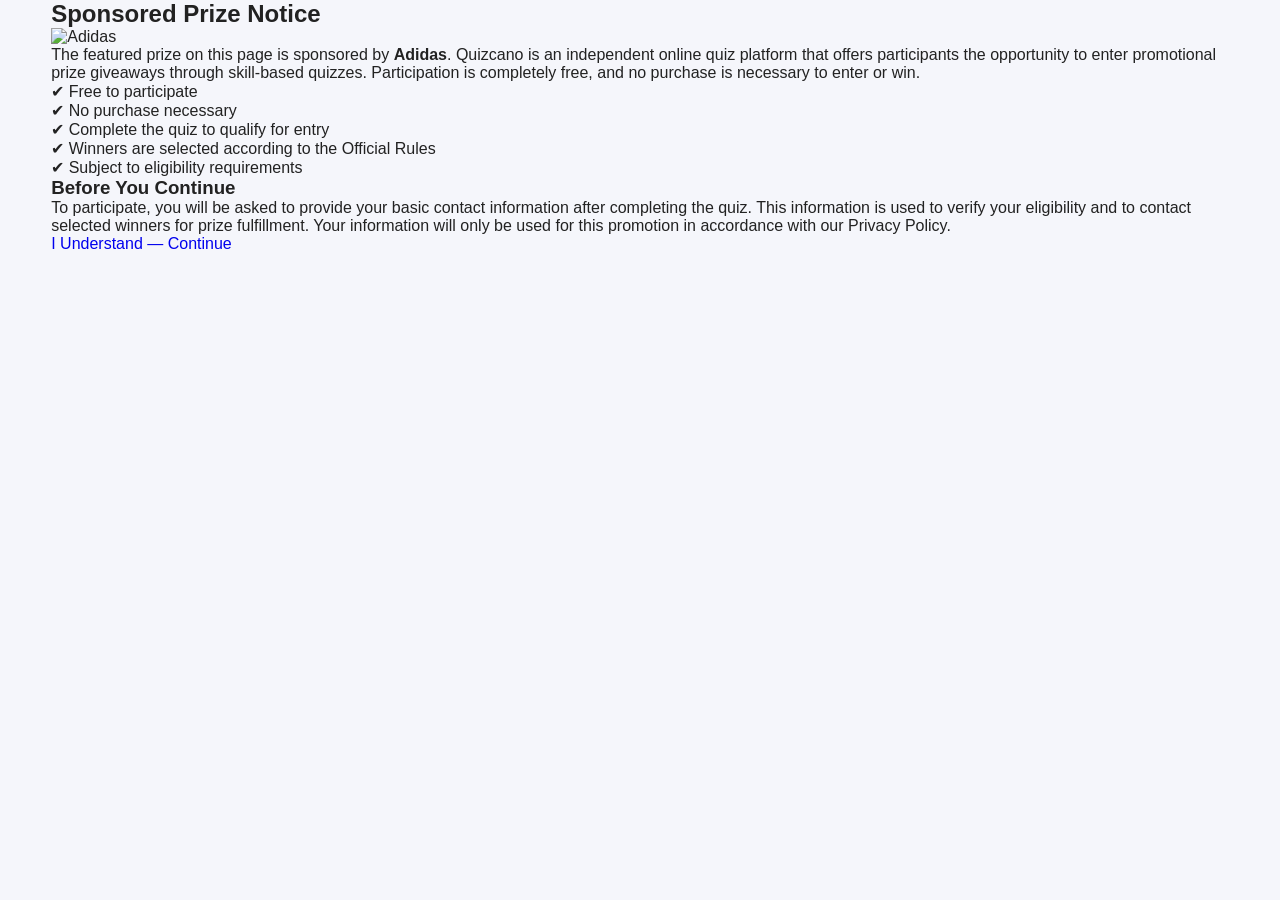
==== disclaimer.html @ 7055ab78 "Create disclaimer.html" ====
<!DOCTYPE html>
<html lang="en">

<head>

<meta charset="UTF-8">

<meta name="viewport" content="width=device-width, initial-scale=1.0">

<title>Prize Disclaimer | QUIZCANO</title>

<link rel="stylesheet" href="css/style.css">

</head>

<body>

<section class="disclaimer-page">

<div class="container">

<div class="disclaimer-card">

<h1>Sponsored Prize Notice</h1>

<div class="brand-box">

<img src="images/adidas-logo.png" alt="Adidas">

</div>

<p>

The featured prize on this page is sponsored by <strong>Adidas</strong>.

Quizcano is an independent online quiz platform that offers participants the opportunity to enter promotional prize giveaways through skill-based quizzes.

Participation is completely free, and no purchase is necessary to enter or win.

</p>

<ul>

<li>✔ Free to participate</li>

<li>✔ No purchase necessary</li>

<li>✔ Complete the quiz to qualify for entry</li>

<li>✔ Winners are selected according to the Official Rules</li>

<li>✔ Subject to eligibility requirements</li>

</ul>

<div class="participant-notice">

<h3>Before You Continue</h3>

<p>

To participate, you will be asked to provide your basic contact information after completing the quiz. This information is used to verify your eligibility and to contact selected winners for prize fulfillment. Your information will only be used for this promotion in accordance with our Privacy Policy.

</p>

</div>

<a href="https://rileymarker.com/show.php?l=0&u=1724356&id=72846" class="continue-btn">

I Understand — Continue

</a>

</div>

</div>

</section>

</body>

</html>
---- css/style.css ----
/* =========================================================
SECTION 01
GLOBAL CSS
========================================================= */

*{
    margin:0;
    padding:0;
    box-sizing:border-box;
}

html{
    scroll-behavior:smooth;
}

body{
    font-family:'Poppins',sans-serif;
    background:#f5f6fb;
    color:#222;
}

a{
    text-decoration:none;
}

ul{
    list-style:none;
}

img{
    max-width:100%;
    display:block;
}

.container{
    width:92%;
    max-width:1400px;
    margin:auto;
}

/* =========================================================
SECTION 02
HEADER
========================================================= */

.header{

    position:fixed;
    top:0;
    left:0;
    width:100%;
    z-index:1000;

    background:rgba(15,10,35,.95);

    backdrop-filter:blur(15px);

    border-bottom:1px solid rgba(255,255,255,.08);

}

.header .container{

    height:82px;

    display:flex;

    justify-content:space-between;

    align-items:center;

}

/* Logo */

.logo{

    display:flex;

    align-items:center;

    gap:12px;

}

.logo img{

    width:55px;

}

.logo h2{

    color:#ffffff;

    font-size:34px;

    font-weight:800;

    letter-spacing:.5px;

}

.logo p{

    color:#ffc247;

    font-size:12px;

    font-weight:600;

}

/* Navigation */

.navbar ul{

    display:flex;

    gap:30px;

}

.navbar a{

    color:#ffffff;

    font-size:15px;

    font-weight:500;

    transition:.35s;

}

.navbar a:hover{

    color:#ffbf00;

}

.navbar .active{

    color:#ffffff;

    background:#6d34ff;

    padding:10px 18px;

    border-radius:10px;

}

/* Right Side */

.header-right{

    display:flex;

    align-items:center;

    gap:15px;

}

.search-btn{

    width:48px;

    height:48px;

    border:none;

    cursor:pointer;

    border-radius:12px;

    background:#21183d;

    color:#fff;

    font-size:18px;

    transition:.35s;

}

.search-btn:hover{

    background:#6d34ff;

}

.login-btn{

    background:linear-gradient(90deg,#7d3cff,#9f55ff);

    color:#fff;

    padding:13px 22px;

    border-radius:12px;

    font-weight:600;

    transition:.35s;

}

.login-btn:hover{

    transform:translateY(-2px);

    box-shadow:0 12px 25px rgba(125,60,255,.35);

}

.menu-btn{

    display:none;

    color:#fff;

    font-size:28px;

    cursor:pointer;

}

/* =========================================================
SECTION 03
HERO
========================================================= */

.hero{

    padding-top:120px;

    padding-bottom:80px;

    background:
    radial-gradient(circle at top right,#5f1dff 0%,transparent 40%),
    radial-gradient(circle at bottom left,#35106e 0%,transparent 40%),
    linear-gradient(135deg,#120a2f,#1d103d,#24104d);

    overflow:hidden;

}

.hero-grid{

    display:grid;

    grid-template-columns:1fr 1fr;

    align-items:center;

    gap:60px;

}

.hero-content h1{

    color:#ffffff;

    font-size:74px;

    line-height:1.05;

    font-weight:800;

    margin-bottom:20px;

}

.hero-content h1 span{

    display:block;

    color:#ffbf00;

}

.hero-content p{

    color:#dddddd;

    font-size:20px;

    line-height:1.8;

    max-width:560px;

    margin-bottom:45px;

}

/* Statistics */

.stats{

    display:flex;

    gap:35px;

    flex-wrap:wrap;

}

.stat{

    display:flex;

    align-items:center;

    gap:14px;

}

.stat i{

    width:62px;

    height:62px;

    border-radius:16px;

    display:flex;

    align-items:center;

    justify-content:center;

    font-size:26px;

    color:#ffbf00;

    background:rgba(255,255,255,.08);

}

.stat h2{

    color:#fff;

    font-size:32px;

    font-weight:700;

}

.stat span{

    color:#d5d5d5;

    font-size:14px;

}

/* Hero Image */

.hero-image{

    display:flex;

    justify-content:center;

}

.hero-image img{

    width:100%;

    max-width:700px;

    animation:float 4s ease-in-out infinite;

}

/* Floating Animation */

@keyframes float{

    0%{

        transform:translateY(0);

    }

    50%{

        transform:translateY(-12px);

    }

    100%{

        transform:translateY(0);

    }

}

/* =========================================================
SECTION 05
GIFT SECTION CSS
========================================================= */

.gift-section{

padding:90px 0;

background:#f5f7fb;

}

/* Section Header */

.section-header{

display:flex;

justify-content:space-between;

align-items:center;

gap:20px;

margin-bottom:50px;

flex-wrap:wrap;

}

.section-header h2{

font-size:42px;

font-weight:800;

color:#1f2340;

margin-bottom:8px;

}

.section-header p{

font-size:17px;

color:#6f7385;

}

/* Category Filter */

.category-filter{

padding:14px 22px;

border:1px solid #d9dce7;

border-radius:12px;

background:#fff;

font-size:15px;

font-weight:600;

cursor:pointer;

outline:none;

transition:.3s;

}

.category-filter:hover{

border-color:#7d3cff;

}

/* Gift Grid */

.gift-grid{

display:grid;

grid-template-columns:repeat(auto-fit,minmax(260px,1fr));

gap:30px;

}

/* Gift Card */

.gift-card{

background:#ffffff;

border-radius:22px;

padding:28px;

text-align:center;

box-shadow:0 12px 30px rgba(0,0,0,.06);

transition:.35s;

border:1px solid #eceef5;

overflow:hidden;

}

.gift-card:hover{

transform:translateY(-10px);

box-shadow:0 20px 40px rgba(125,60,255,.18);

}

/* Gift Image */

.gift-card img{

width:100%;

height:220px;

object-fit:contain;

margin-bottom:20px;

transition:.35s;

}

.gift-card:hover img{

transform:scale(1.08);

}

/* Gift Title */

.gift-card h3{

font-size:22px;

font-weight:700;

color:#222;

margin-bottom:20px;

}

/* Button */

.play-btn{

display:inline-block;

padding:14px 28px;

background:linear-gradient(90deg,#7d3cff,#a14cff);

color:#fff;

font-weight:600;

border-radius:12px;

transition:.35s;

}

.play-btn:hover{

transform:translateY(-3px);

box-shadow:0 12px 25px rgba(125,60,255,.35);

}

/* View More */

.view-more{

text-align:center;

margin-top:60px;

}

.view-btn{

display:inline-block;

padding:16px 40px;

background:#1f2340;

color:#fff;

font-size:16px;

font-weight:700;

border-radius:14px;

transition:.35s;

}

.view-btn:hover{

background:#7d3cff;

transform:translateY(-3px);

}

/* Responsive */

@media(max-width:768px){

.section-header{

flex-direction:column;

align-items:flex-start;

}

.section-header h2{

font-size:30px;

}

.category-filter{

width:100%;

}

.gift-card{

padding:22px;

}

.gift-card img{

height:180px;

}

}

@media(max-width:480px){

.gift-grid{

grid-template-columns:1fr;

}

.section-header h2{

font-size:26px;

}

.play-btn,

.view-btn{

width:100%;

text-align:center;

}

}

/* =========================================================
SECTION 06
HOW IT WORKS CSS
========================================================= */

.how-it-works{

padding:100px 0;

background:#ffffff;

}

.title-center{

text-align:center;

margin-bottom:70px;

}

.title-center h2{

font-size:44px;

font-weight:800;

color:#1f2340;

margin-bottom:15px;

}

.title-center p{

max-width:700px;

margin:auto;

font-size:18px;

line-height:1.8;

color:#666;

}

.steps-grid{

display:grid;

grid-template-columns:repeat(auto-fit,minmax(260px,1fr));

gap:30px;

}

.step-card{

background:#f8f9fd;

padding:40px 30px;

border-radius:24px;

text-align:center;

transition:.35s;

border:1px solid #eceef5;

}

.step-card:hover{

transform:translateY(-10px);

box-shadow:0 20px 40px rgba(125,60,255,.15);

}

.step-icon{

width:90px;

height:90px;

margin:auto;

margin-bottom:25px;

border-radius:50%;

display:flex;

align-items:center;

justify-content:center;

background:linear-gradient(135deg,#7d3cff,#a14cff);

color:#fff;

font-size:34px;

}

.step-card h3{

font-size:24px;

font-weight:700;

margin-bottom:15px;

color:#1f2340;

}

.step-card p{

font-size:16px;

line-height:1.8;

color:#666;

}

@media(max-width:768px){

.title-center h2{

font-size:34px;

}

.title-center p{

font-size:16px;

}

.step-card{

padding:30px 20px;

}

.step-icon{

width:75px;

height:75px;

font-size:28px;

}

}
/* =========================================================
SECTION 07
FOOTER CSS
========================================================= */

.footer{

background:#120a2f;

color:#fff;

padding:80px 0 30px;

}

.footer-grid{

display:grid;

grid-template-columns:2fr 1fr 1fr 1.5fr;

gap:50px;

margin-bottom:50px;

}

.footer-logo{

display:flex;

align-items:center;

gap:15px;

margin-bottom:20px;

}

.footer-logo img{

width:55px;

}

.footer-logo h2{

font-size:30px;

font-weight:800;

}

.footer-about{

line-height:1.8;

color:#d4d4d4;

margin-bottom:25px;

}

.footer-social{

display:flex;

gap:15px;

}

.footer-social a{

width:45px;

height:45px;

display:flex;

align-items:center;

justify-content:center;

background:rgba(255,255,255,.08);

border-radius:50%;

color:#fff;

transition:.3s;

}

.footer-social a:hover{

background:#7d3cff;

transform:translateY(-4px);

}

.footer-column h3{

margin-bottom:20px;

font-size:22px;

}

.footer-column ul{

padding:0;

}

.footer-column li{

margin-bottom:14px;

}

.footer-column a{

color:#d8d8d8;

transition:.3s;

}

.footer-column a:hover{

color:#ffbf00;

padding-left:5px;

}

.newsletter-form{

margin-top:20px;

display:flex;

flex-direction:column;

gap:15px;

}

.newsletter-form input{

height:50px;

padding:0 18px;

border:none;

border-radius:12px;

outline:none;

}

.newsletter-form button{

height:50px;

border:none;

border-radius:12px;

background:linear-gradient(90deg,#7d3cff,#a14cff);

color:#fff;

font-weight:700;

cursor:pointer;

transition:.3s;

}

.newsletter-form button:hover{

transform:translateY(-3px);

}

.footer-bottom{

border-top:1px solid rgba(255,255,255,.08);

padding-top:25px;

display:flex;

justify-content:space-between;

align-items:center;

flex-wrap:wrap;

gap:20px;

}

.footer-links{

display:flex;

gap:25px;

}

.footer-links a{

color:#d8d8d8;

}

.footer-links a:hover{

color:#ffbf00;

}

@media(max-width:992px){

.footer-grid{

grid-template-columns:1fr 1fr;

}

}

@media(max-width:768px){

.footer-grid{

grid-template-columns:1fr;

}

.footer-bottom{

flex-direction:column;

text-align:center;

}

.footer-links{

justify-content:center;

flex-wrap:wrap;

}

}
/* =========================================================
SECTION 08
DARK / LIGHT MODE
========================================================= */

.theme-btn{

width:48px;

height:48px;

border:none;

border-radius:12px;

cursor:pointer;

background:#21183d;

color:#ffffff;

font-size:18px;

transition:.3s;

}

.theme-btn:hover{

background:#7d3cff;

}

/* Smooth Transition */

body,

header,

section,

footer,

.gift-card,

.step-card,

.trust-card,

input,

select,

button{

transition:.35s;

}

/* ======================
LIGHT MODE
====================== */

body.light-mode{

background:#ffffff;

color:#222;

}

body.light-mode .header{

background:#ffffff;

}

body.light-mode .logo h2{

color:#222;

}

body.light-mode .navbar a{

color:#222;

}

body.light-mode .search-btn,

body.light-mode .theme-btn{

background:#eeeeee;

color:#222;

}

body.light-mode .hero{

background:linear-gradient(135deg,#edf2ff,#ffffff);

}

body.light-mode .hero-content h1{

color:#1d2340;

}

body.light-mode .hero-content p{

color:#555;

}

body.light-mode .stat h2{

color:#1d2340;

}

body.light-mode .stat span{

color:#555;

}

body.light-mode .footer{

background:#f7f7f7;

color:#222;

}

body.light-mode .footer a{

color:#444;

}

body.light-mode .footer-about{

color:#666;

}

body.light-mode .footer-bottom{

border-top:1px solid #dddddd;

}
/* =========================================================
SECTION 09
ANIMATIONS
========================================================= */

/* Smooth Scrolling */

html{

scroll-behavior:smooth;

}

/* Global Transition */

*{

transition:all .3s ease;

}

/* ==========================
Fade Animation
========================== */

.fade-up{

opacity:0;

transform:translateY(50px);

transition:all .8s ease;

}

.fade-up.show{

opacity:1;

transform:translateY(0);

}

/* ==========================
Slide Left
========================== */

.slide-left{

opacity:0;

transform:translateX(-60px);

transition:all .8s ease;

}

.slide-left.show{

opacity:1;

transform:translateX(0);

}

/* ==========================
Slide Right
========================== */

.slide-right{

opacity:0;

transform:translateX(60px);

transition:all .8s ease;

}

.slide-right.show{

opacity:1;

transform:translateX(0);

}

/* ==========================
Floating Animation
========================== */

.float{

animation:floating 4s ease-in-out infinite;

}

@keyframes floating{

0%{

transform:translateY(0px);

}

50%{

transform:translateY(-15px);

}

100%{

transform:translateY(0px);

}

}

/* ==========================
Pulse
========================== */

.pulse{

animation:pulse 2s infinite;

}

@keyframes pulse{

0%{

transform:scale(1);

}

50%{

transform:scale(1.05);

}

100%{

transform:scale(1);

}

}

/* ==========================
Hero Image
========================== */

.hero-image img{

animation:heroFloat 5s ease-in-out infinite;

}

@keyframes heroFloat{

0%{

transform:translateY(0);

}

50%{

transform:translateY(-20px);

}

100%{

transform:translateY(0);

}

}

/* ==========================
Gift Cards
========================== */

.gift-card:hover{

transform:translateY(-12px) scale(1.03);

box-shadow:0 25px 45px rgba(125,60,255,.20);

}

/* ==========================
Buttons
========================== */

.play-btn,

.login-btn,

.view-btn{

position:relative;

overflow:hidden;

}

.play-btn:hover,

.login-btn:hover,

.view-btn:hover{

transform:translateY(-4px);

}

/* ==========================
Icons
========================== */

.trust-icon,

.step-icon{

transition:.4s;

}

.trust-card:hover .trust-icon,

.step-card:hover .step-icon{

transform:rotate(12deg) scale(1.15);

}

/* ==========================
Social Icons
========================== */

.footer-social a:hover{

transform:translateY(-6px) rotate(360deg);

}

/* ==========================
Navigation
========================== */

.navbar a{

position:relative;

}

.navbar a::after{

content:"";

position:absolute;

left:0;

bottom:-8px;

width:0;

height:2px;

background:#ffbf00;

transition:.3s;

}

.navbar a:hover::after{

width:100%;

}

/* ==========================
Images
========================== */

img{

transition:.4s;

}

.gift-card:hover img{

transform:scale(1.08);

}

/* ==========================
Section Title
========================== */

.section-header h2,

.title-center h2,

.trust-heading h2{

animation:fadeTitle 1.2s ease;

}

@keyframes fadeTitle{

from{

opacity:0;

transform:translateY(25px);

}

to{

opacity:1;

transform:translateY(0);

}

}
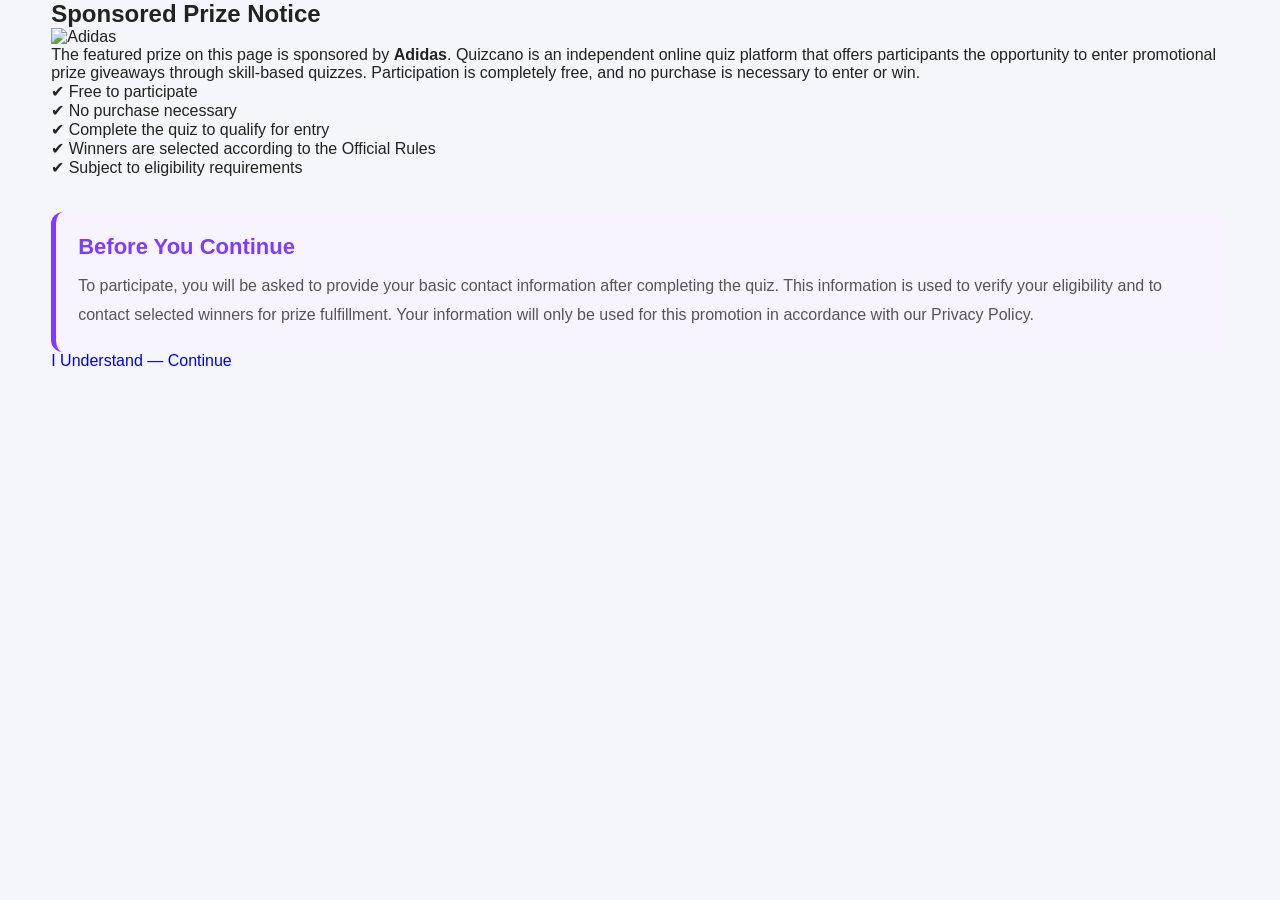
==== commit 5bbfd1de: "Update disclaimer.html" ====
--- a/disclaimer.html
+++ b/disclaimer.html
@@ -25,7 +25,7 @@
 
 <div class="brand-box">
 
-<img src="images/adidas-logo.png" alt="Adidas">
+<img src="images.png" alt="Adidas">
 
 </div>
 
--- a/css/style.css
+++ b/css/style.css
@@ -1602,3 +1602,40 @@
 }
 
 }
+.participant-notice{
+
+margin-top:35px;
+
+padding:22px;
+
+background:#f7f4ff;
+
+border-left:5px solid #7d3cff;
+
+border-radius:12px;
+
+text-align:left;
+
+}
+
+.participant-notice h3{
+
+margin-bottom:12px;
+
+color:#7d3cff;
+
+font-size:22px;
+
+}
+
+.participant-notice p{
+
+margin:0;
+
+font-size:16px;
+
+line-height:1.8;
+
+color:#555;
+
+}
